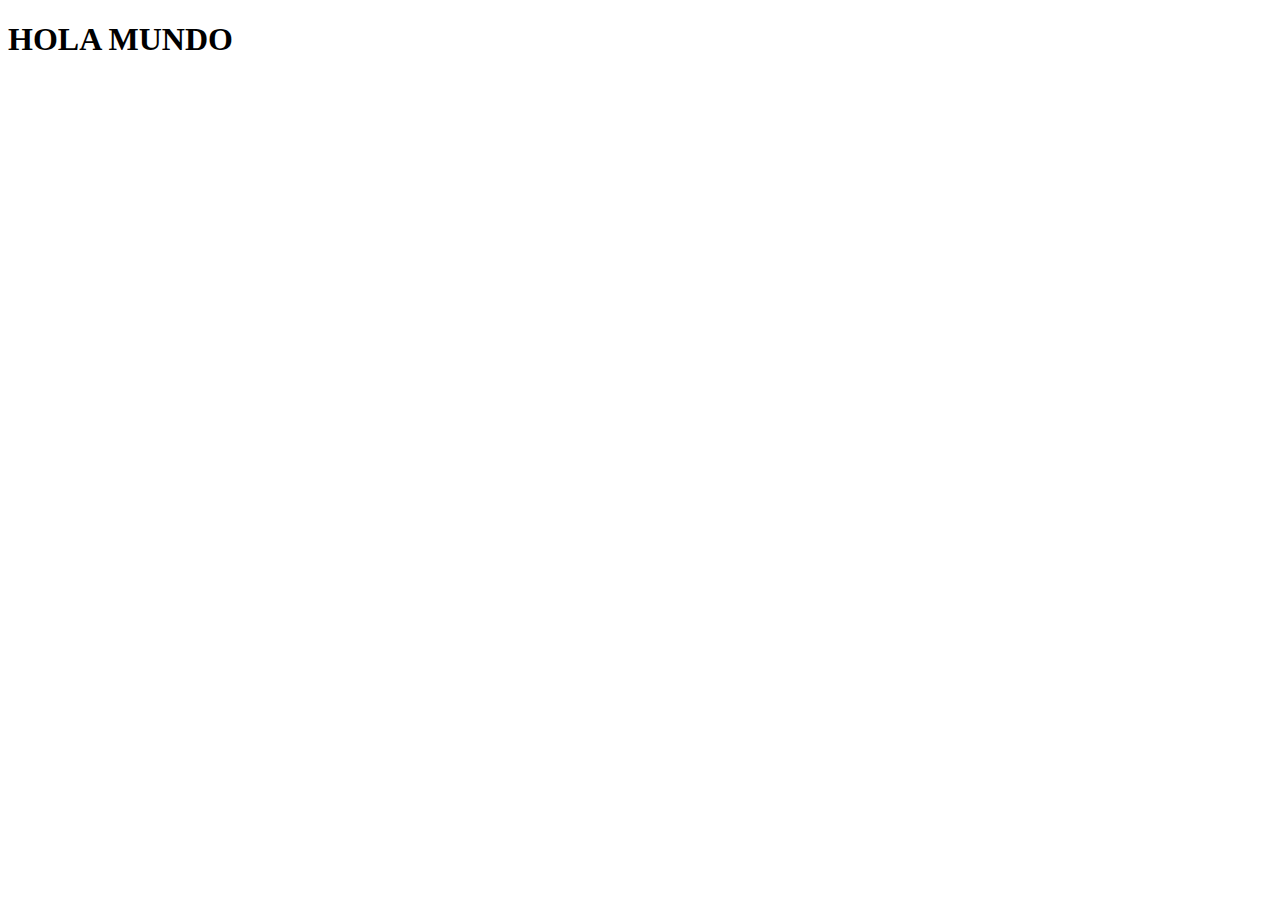
==== index.html @ 3950a4c4 "nuevo proyecto con bootstrap en el index" ====
<!DOCTYPE html>
<html lang="es">
<head>
    <meta charset="UTF-8">
    <meta http-equiv="X-UA-Compatible" content="IE=edge">
    <meta name="viewport" content="width=device-width, initial-scale=1.0">
    <!-- LINK CSS BOOTSTRAP -->
    <link href="https://cdn.jsdelivr.net/npm/bootstrap@5.1.3/dist/css/bootstrap.min.css" rel="stylesheet" integrity="sha384-1BmE4kWBq78iYhFldvKuhfTAU6auU8tT94WrHftjDbrCEXSU1oBoqyl2QvZ6jIW3" crossorigin="anonymous">
    <!-- LINK CSS -->
    <link rel="stylesheet" href="css/estilo.css">
    <title>Bootstrap</title>
</head>
<body>
    <h1>HOLA MUNDO</h1>
    <!-- SCRIPT BOOTSTRAP -->
    <script src="https://cdn.jsdelivr.net/npm/bootstrap@5.1.3/dist/js/bootstrap.bundle.min.js" integrity="sha384-ka7Sk0Gln4gmtz2MlQnikT1wXgYsOg+OMhuP+IlRH9sENBO0LRn5q+8nbTov4+1p" crossorigin="anonymous"></script>
</body>
</html>
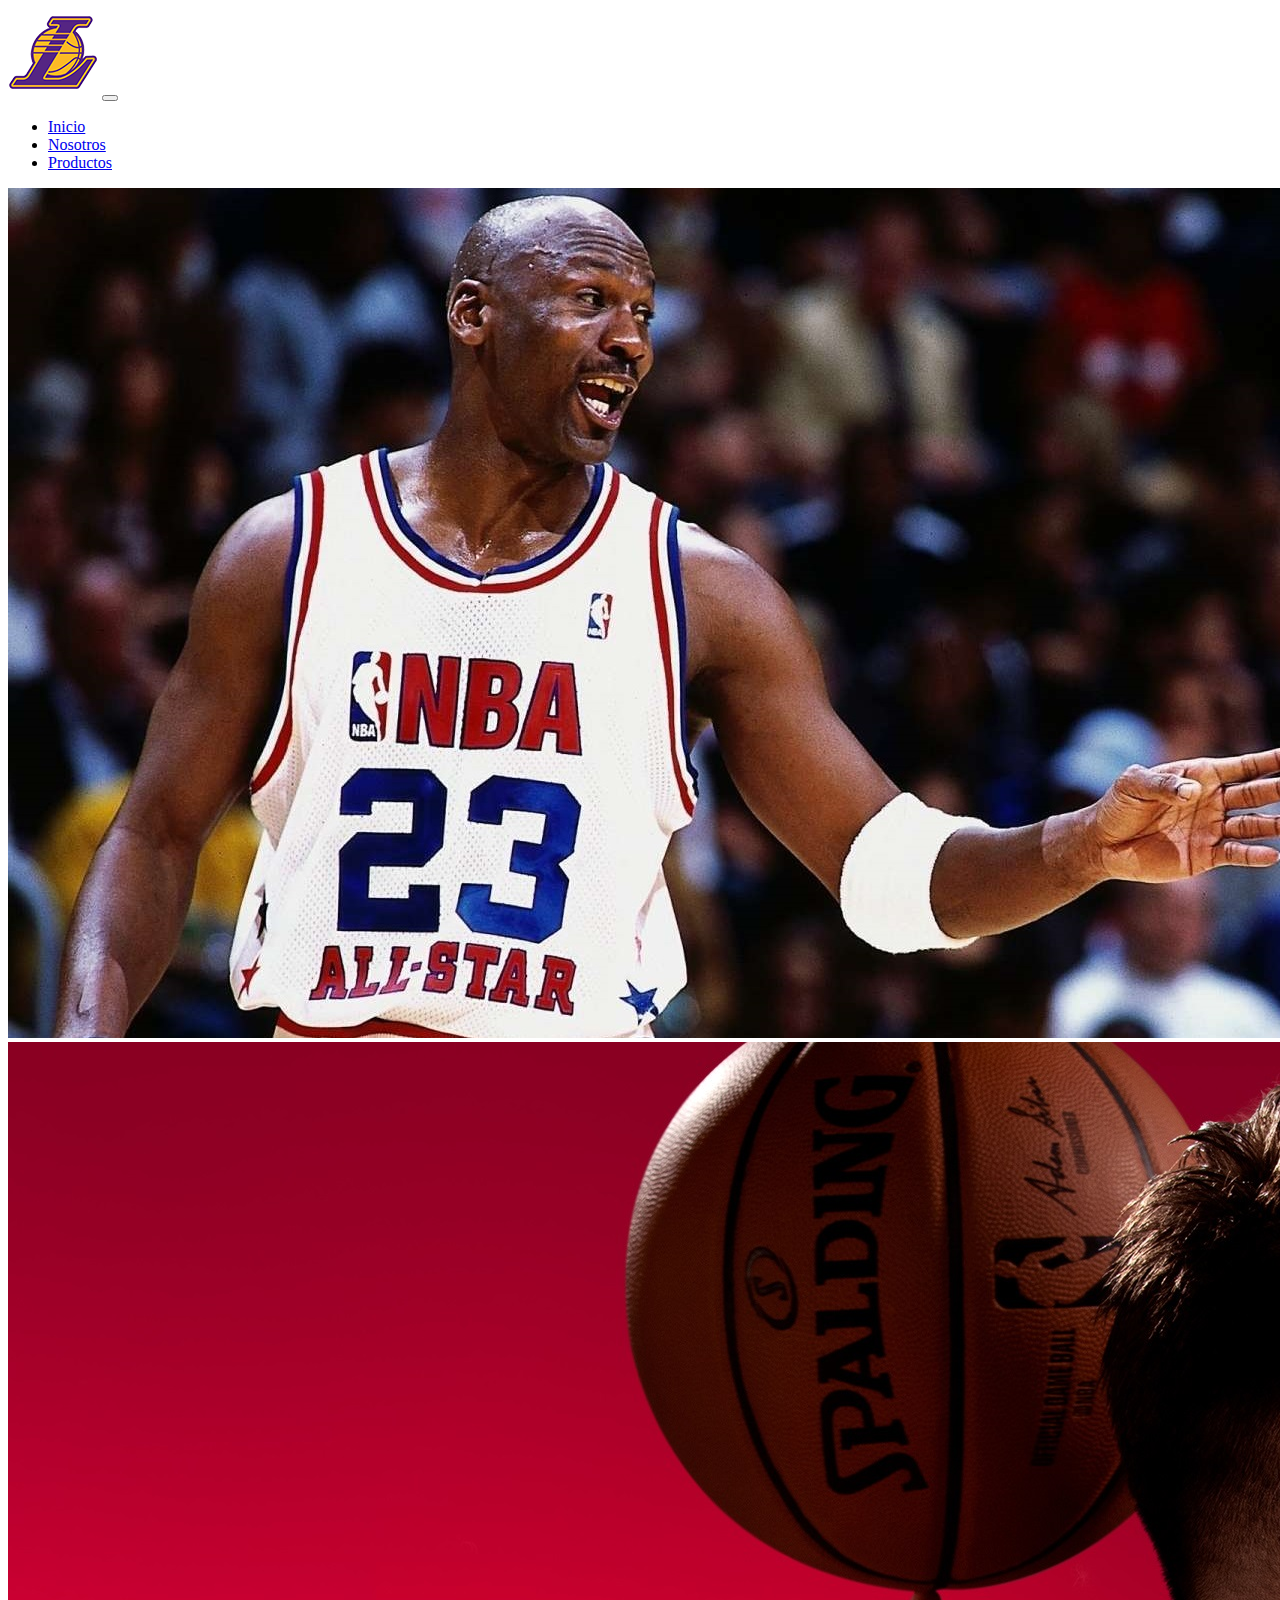
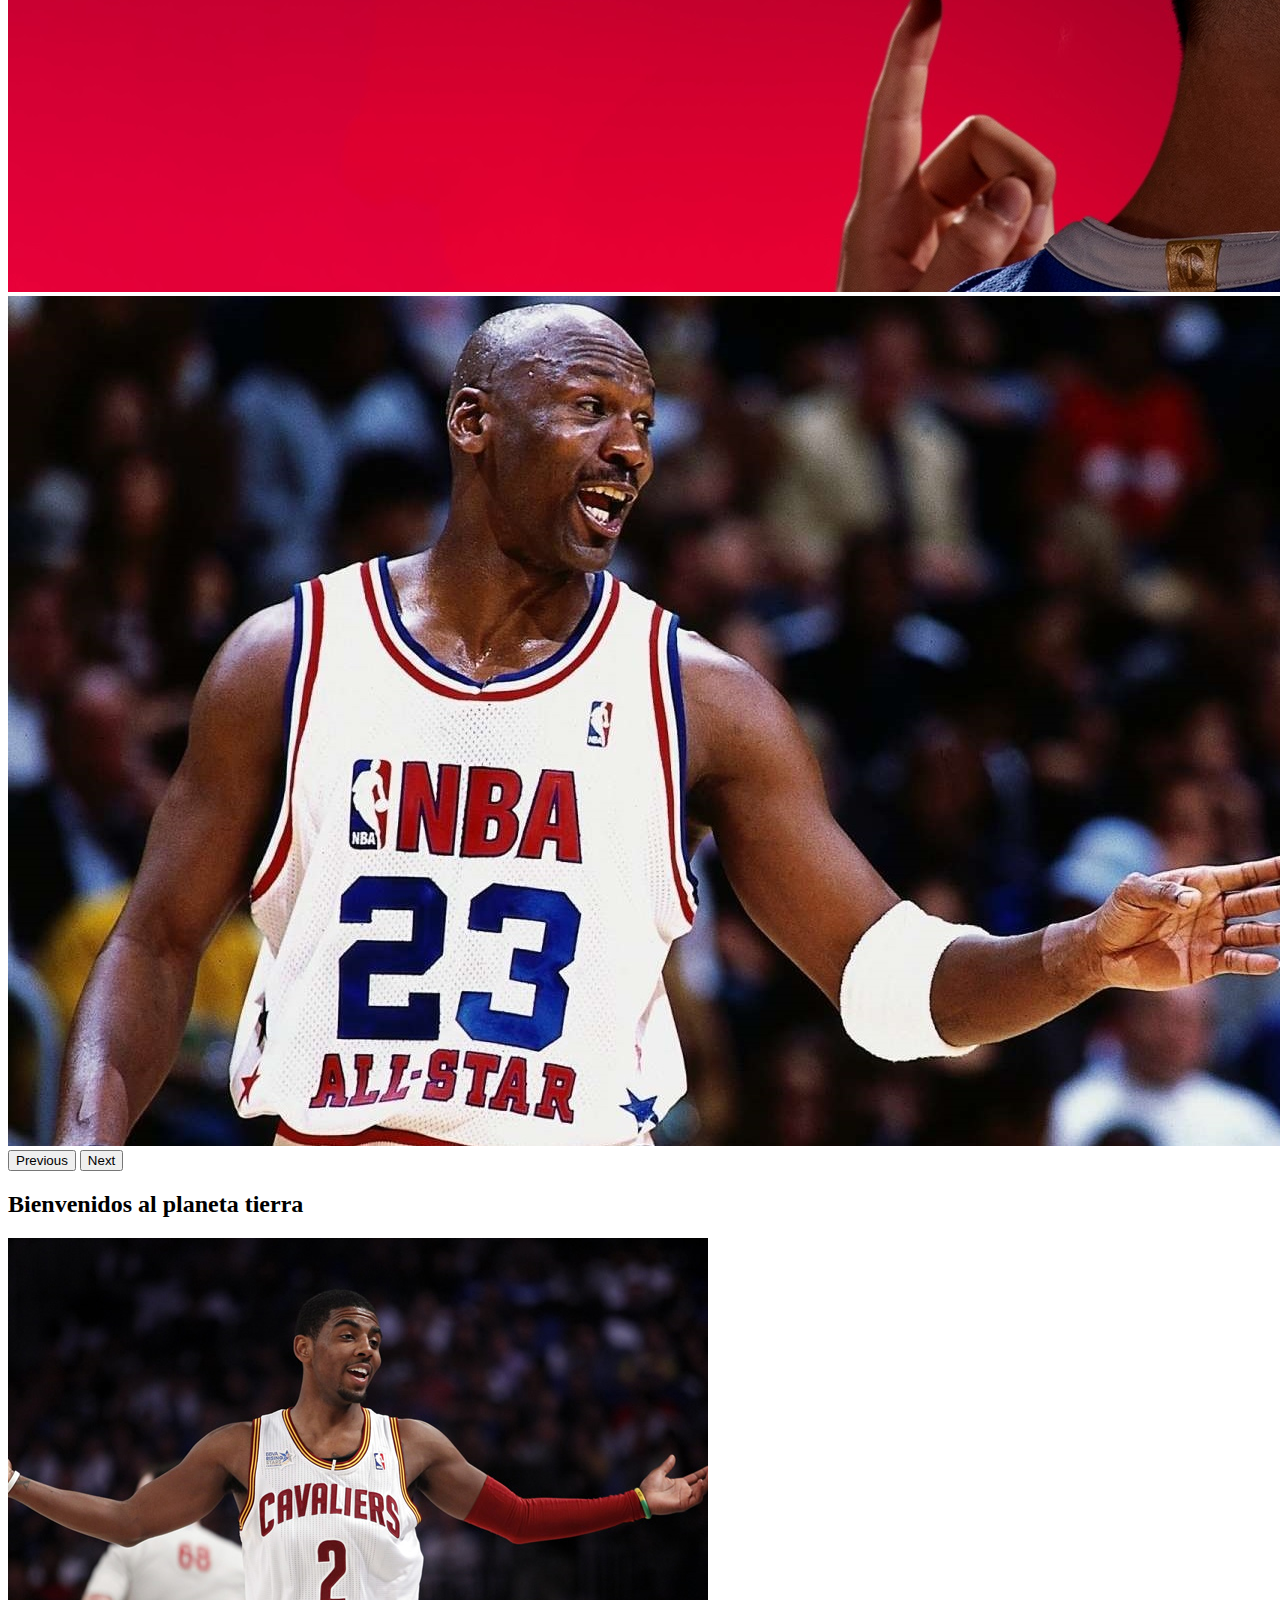
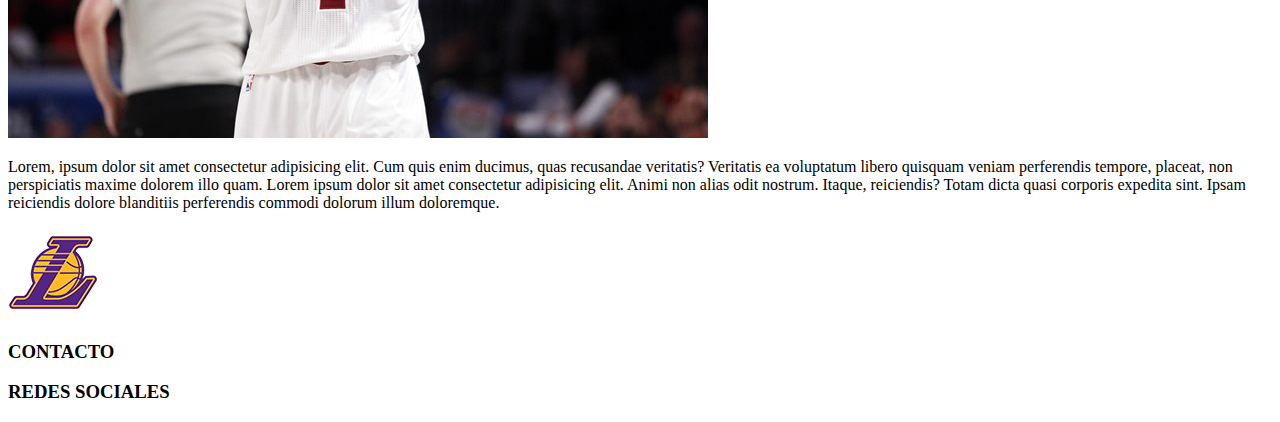
==== commit 26753848: "agregamos img + maquetar index" ====
--- a/index.html
+++ b/index.html
@@ -11,7 +11,92 @@
     <title>Bootstrap</title>
 </head>
 <body>
-    <h1>HOLA MUNDO</h1>
+    <!-- USAR EL SISTEMA DE GRILLAS DE BOOTSTRAP -->
+    <div class="container-fluid">
+        <div class="row">
+            <!-- LOGO + NAV -->
+            <div class="col-12 col-lg-12">
+                <nav class="navbar navbar-expand-lg navbar-light bg-light">
+                    <div class="container-fluid">
+                      <a class="navbar-brand" href="#"><img src="img/logoLakers.png" class="img-fluid" alt=""></a>
+                      <button class="navbar-toggler" type="button" data-bs-toggle="collapse" data-bs-target="#navbarNav" aria-controls="navbarNav" aria-expanded="false" aria-label="Toggle navigation">
+                        <span class="navbar-toggler-icon"></span>
+                      </button>
+                      <div class="collapse navbar-collapse justify-content-end" id="navbarNav">
+                        <ul class="navbar-nav">
+                          <li class="nav-item">
+                            <a class="nav-link active" aria-current="page" href="#">Inicio</a>
+                          </li>
+                          <li class="nav-item">
+                            <a class="nav-link" href="#">Nosotros</a>
+                          </li>
+                          <li class="nav-item">
+                            <a class="nav-link" href="#">Productos</a>
+                          </li>
+                        </ul>
+                      </div>
+                    </div>
+                  </nav>
+            </div>
+        </div>
+        <div class="row">
+            <!-- CARRUSEL -->
+            <div class="col-12 col-lg-12">
+                <div id="carouselExampleControls" class="carousel slide" data-bs-ride="carousel">
+                    <div class="carousel-inner">
+                      <div class="carousel-item active">
+                        <img src="img/slider1_mjkb.jpg" class="d-block w-100" alt="...">
+                      </div>
+                      <div class="carousel-item">
+                        <img src="img/slider2_luk.jpg" class="d-block w-100" alt="...">
+                      </div>
+                      <div class="carousel-item">
+                        <img src="img/slider1_mjkb.jpg" class="d-block w-100" alt="...">
+                      </div>
+                    </div>
+                    <button class="carousel-control-prev" type="button" data-bs-target="#carouselExampleControls" data-bs-slide="prev">
+                      <span class="carousel-control-prev-icon" aria-hidden="true"></span>
+                      <span class="visually-hidden">Previous</span>
+                    </button>
+                    <button class="carousel-control-next" type="button" data-bs-target="#carouselExampleControls" data-bs-slide="next">
+                      <span class="carousel-control-next-icon" aria-hidden="true"></span>
+                      <span class="visually-hidden">Next</span>
+                    </button>
+                  </div>
+            </div>
+        </div>
+        <div class="row">
+            <!-- ENCABEZADO -->
+            <div class="col-12 col-lg-12">
+                <h2>Bienvenidos al planeta tierra</h2>
+            </div>
+        </div>
+        <div class="row">
+            <!-- img -->
+            <div class="col-12 col-lg-6">
+                <img src="img/img_kyrie.jpg" class="img-fluid" alt="irving nba">
+            </div>
+            <!-- texto para la img -->
+            <div class="col-12 col-lg-6">
+                <p>Lorem, ipsum dolor sit amet consectetur adipisicing elit. Cum quis enim ducimus, quas recusandae veritatis? Veritatis ea voluptatum libero quisquam veniam perferendis tempore, placeat, non perspiciatis maxime dolorem illo quam. Lorem ipsum dolor sit amet consectetur adipisicing elit. Animi non alias odit nostrum. Itaque, reiciendis? Totam dicta quasi corporis expedita sint. Ipsam reiciendis dolore blanditiis perferendis commodi dolorum illum doloremque.</p>
+            </div>
+        </div>
+        <footer class="row">
+            <!-- logo -->
+            <div class="col-12 col-lg-4">
+                <img src="img/logoLakers.png" class="img-fluid" alt="logo lakers">
+            </div>
+            <!-- contacto -->
+            <div class="col-12 col-lg-4">
+                <h3>CONTACTO</h3>
+            </div>
+            <!-- redes sociales -->
+            <div class="col-12 col-lg-4">
+                <h3>REDES SOCIALES</h3>
+            </div>
+        </footer>
+    </div>
+    
     <!-- SCRIPT BOOTSTRAP -->
     <script src="https://cdn.jsdelivr.net/npm/bootstrap@5.1.3/dist/js/bootstrap.bundle.min.js" integrity="sha384-ka7Sk0Gln4gmtz2MlQnikT1wXgYsOg+OMhuP+IlRH9sENBO0LRn5q+8nbTov4+1p" crossorigin="anonymous"></script>
 </body>
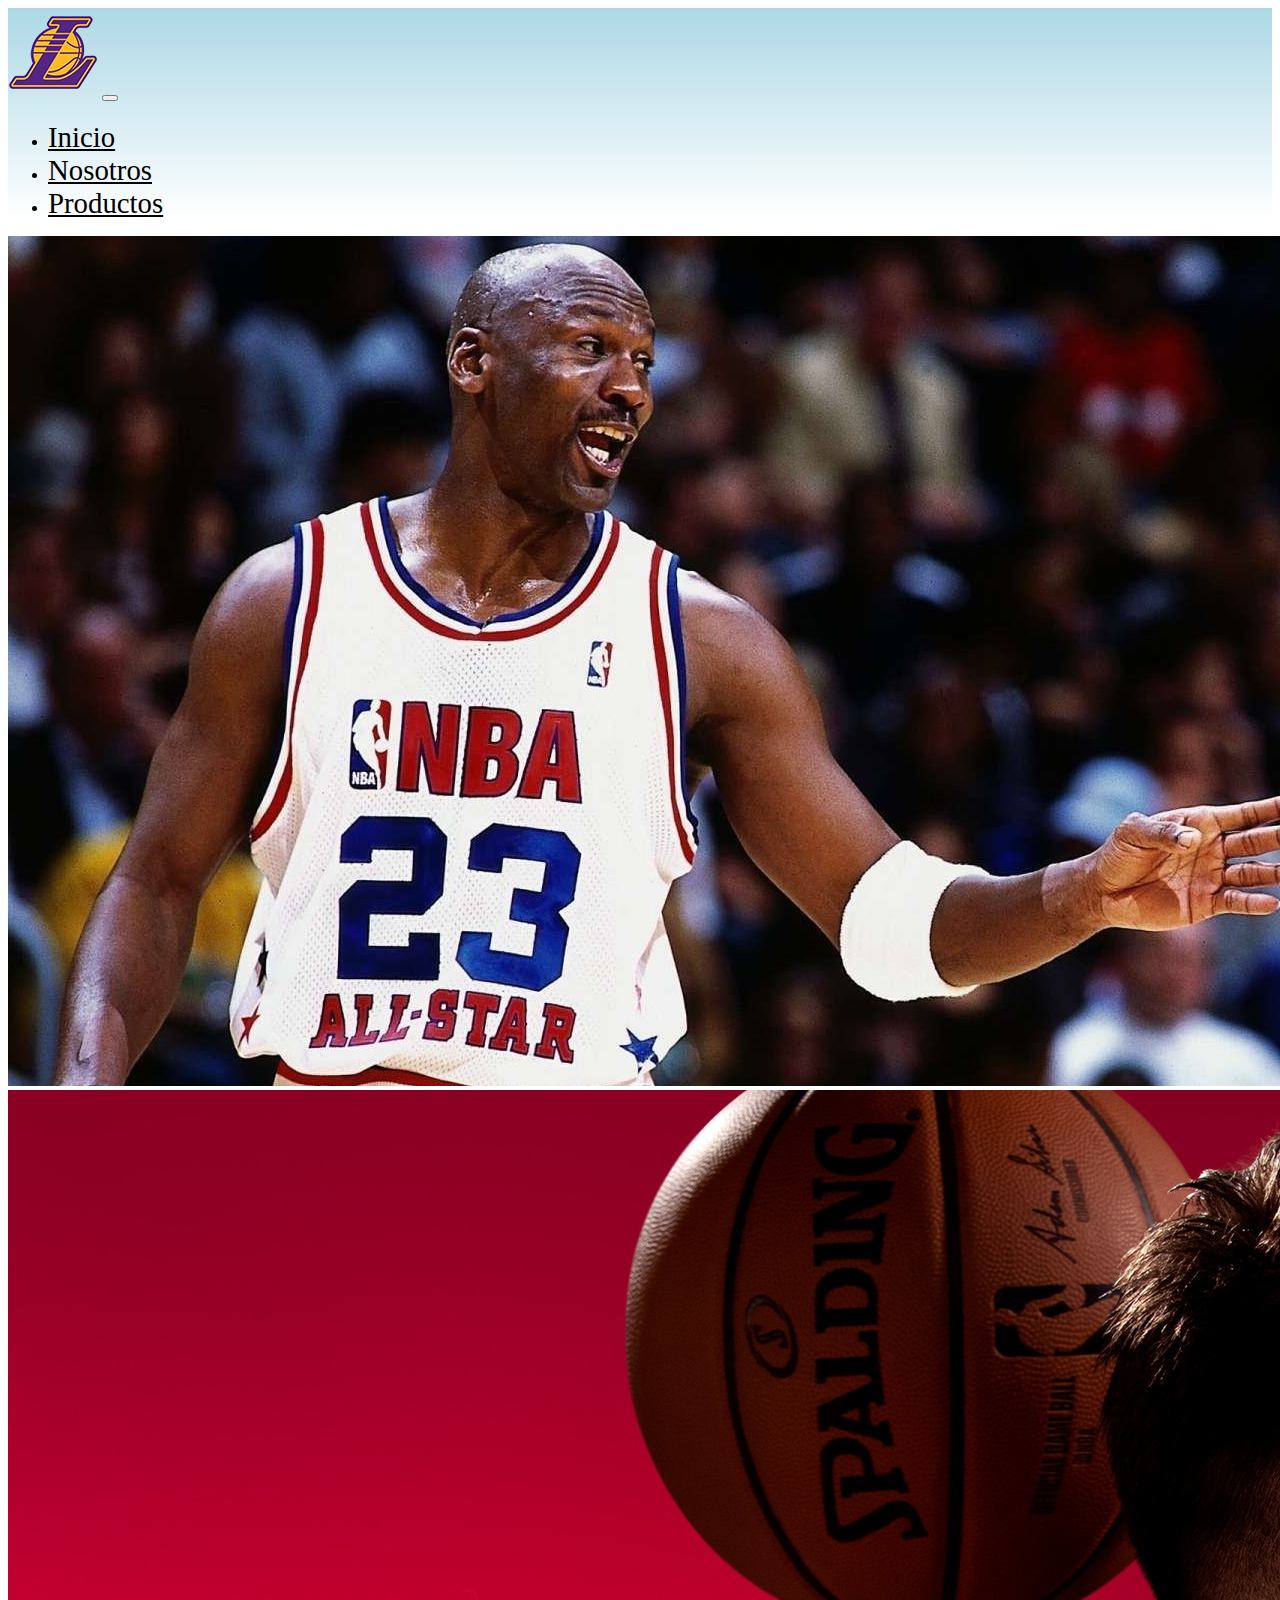
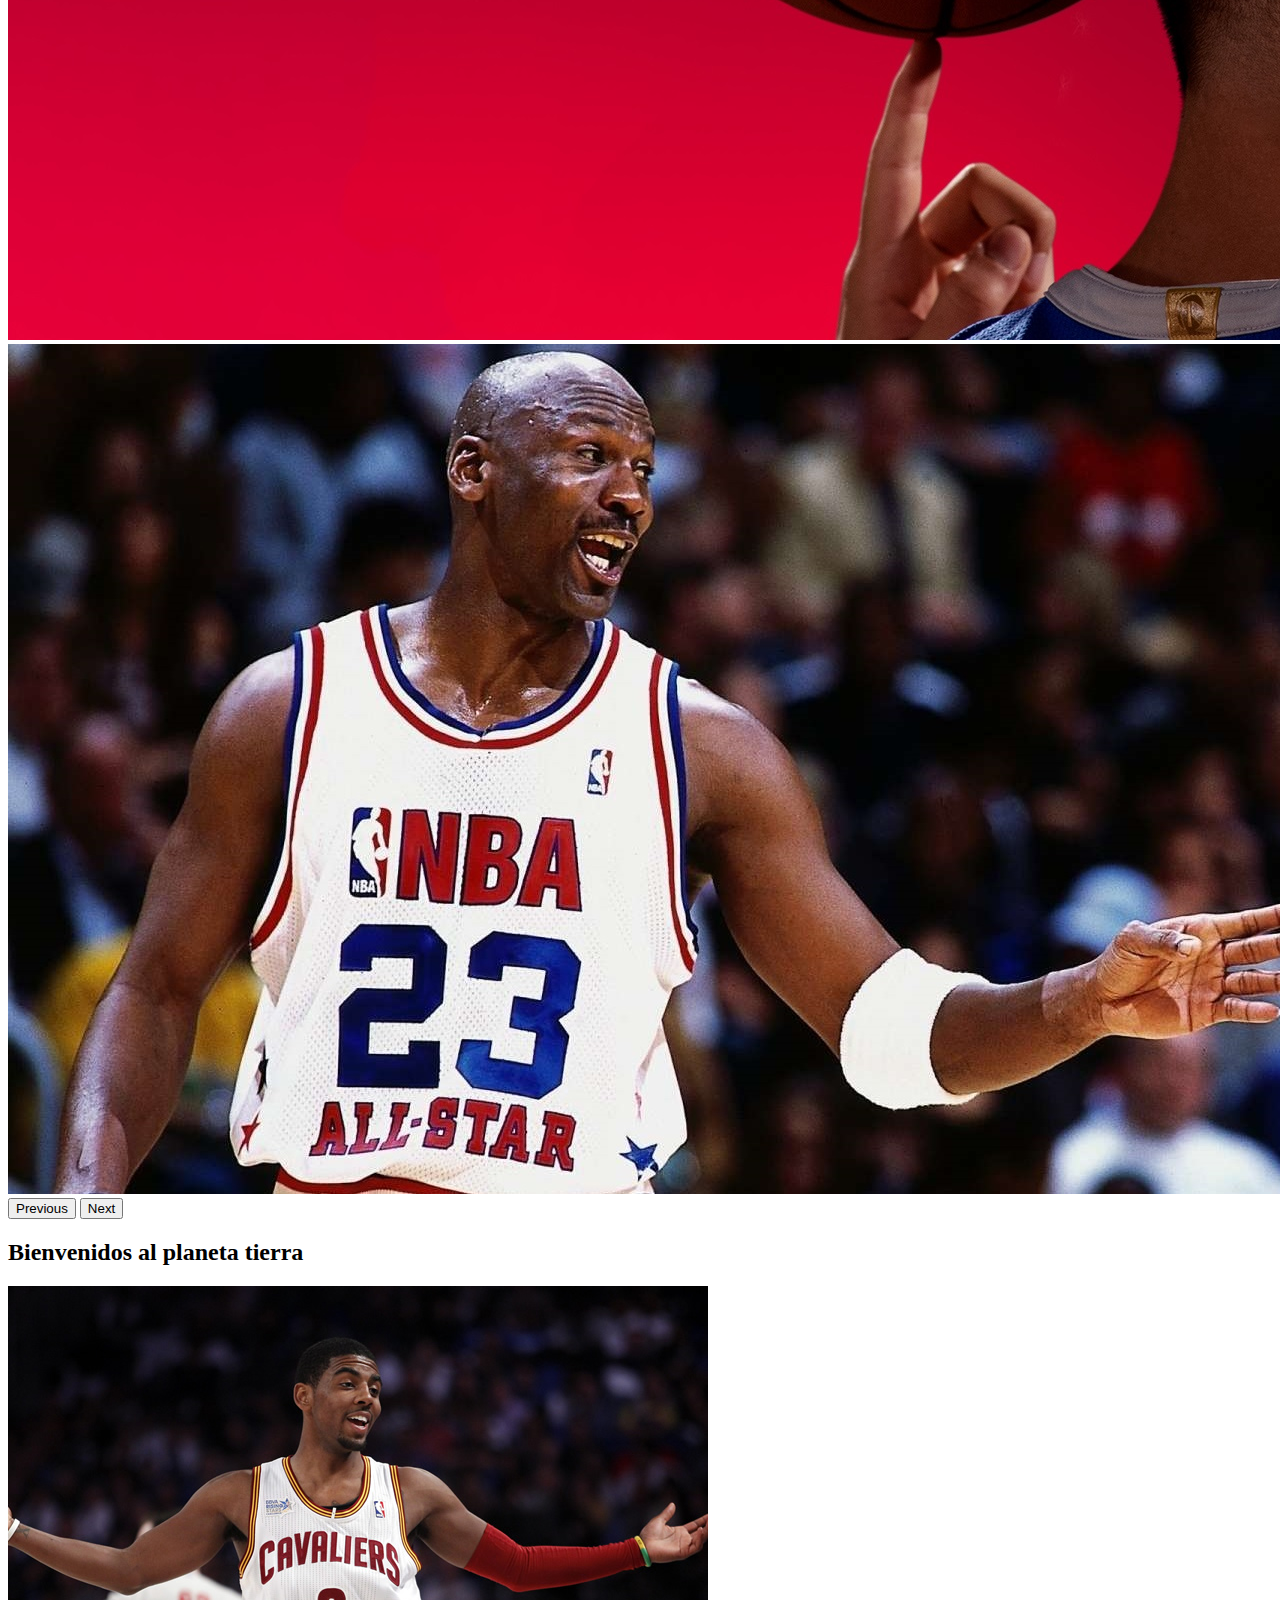
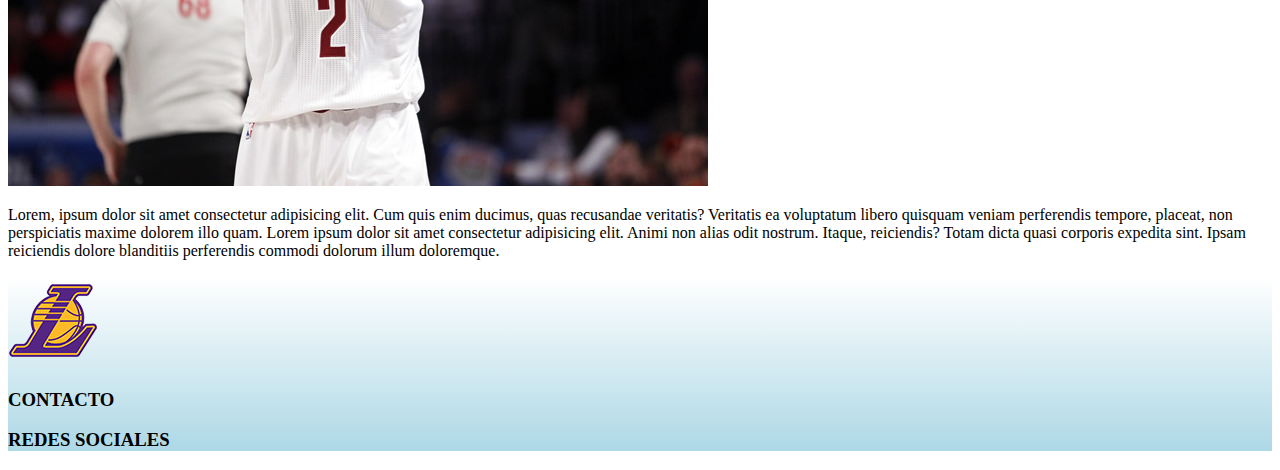
==== commit b8ce9c33: "modificaciones de estilo color / tamaño de fuentes y bgcolor index" ====
--- a/index.html
+++ b/index.html
@@ -15,8 +15,8 @@
     <div class="container-fluid">
         <div class="row">
             <!-- LOGO + NAV -->
-            <div class="col-12 col-lg-12">
-                <nav class="navbar navbar-expand-lg navbar-light bg-light">
+            <div class="col-12 col-lg-12 pb-5">
+                <nav class="navbar navbar-expand-lg navbar-light bg-azul">
                     <div class="container-fluid">
                       <a class="navbar-brand" href="#"><img src="img/logoLakers.png" class="img-fluid" alt=""></a>
                       <button class="navbar-toggler" type="button" data-bs-toggle="collapse" data-bs-target="#navbarNav" aria-controls="navbarNav" aria-expanded="false" aria-label="Toggle navigation">
@@ -28,7 +28,7 @@
                             <a class="nav-link active" aria-current="page" href="#">Inicio</a>
                           </li>
                           <li class="nav-item">
-                            <a class="nav-link" href="#">Nosotros</a>
+                            <a class="nav-link" href="pages/nosotros.html">Nosotros</a>
                           </li>
                           <li class="nav-item">
                             <a class="nav-link" href="#">Productos</a>
@@ -68,31 +68,31 @@
         <div class="row">
             <!-- ENCABEZADO -->
             <div class="col-12 col-lg-12">
-                <h2>Bienvenidos al planeta tierra</h2>
+                <h2 class="text-center pt-5 fs-1">Bienvenidos al planeta tierra</h2>
             </div>
         </div>
         <div class="row">
             <!-- img -->
-            <div class="col-12 col-lg-6">
+            <div class="col-12 col-lg-6 p-5">
                 <img src="img/img_kyrie.jpg" class="img-fluid" alt="irving nba">
             </div>
             <!-- texto para la img -->
-            <div class="col-12 col-lg-6">
+            <div class="col-12 col-lg-6 p-5">
                 <p>Lorem, ipsum dolor sit amet consectetur adipisicing elit. Cum quis enim ducimus, quas recusandae veritatis? Veritatis ea voluptatum libero quisquam veniam perferendis tempore, placeat, non perspiciatis maxime dolorem illo quam. Lorem ipsum dolor sit amet consectetur adipisicing elit. Animi non alias odit nostrum. Itaque, reiciendis? Totam dicta quasi corporis expedita sint. Ipsam reiciendis dolore blanditiis perferendis commodi dolorum illum doloremque.</p>
             </div>
         </div>
-        <footer class="row">
+        <footer class="row bg-azulInvertido pt-5">
             <!-- logo -->
-            <div class="col-12 col-lg-4">
+            <div class="col-12 col-lg-4 p-5">
                 <img src="img/logoLakers.png" class="img-fluid" alt="logo lakers">
             </div>
             <!-- contacto -->
-            <div class="col-12 col-lg-4">
-                <h3>CONTACTO</h3>
+            <div class="col-12 col-lg-4 p-5">
+                <h3 class="text-center fs-3">CONTACTO</h3>
             </div>
             <!-- redes sociales -->
-            <div class="col-12 col-lg-4">
-                <h3>REDES SOCIALES</h3>
+            <div class="col-12 col-lg-4 p-5">
+                <h3 class="text-center fs-3">REDES SOCIALES</h3>
             </div>
         </footer>
     </div>
--- a/css/estilo.css
+++ b/css/estilo.css
@@ -0,0 +1,13 @@
+/* CSS GENERAL */
+.bg-azul{background:linear-gradient(to bottom, lightblue, transparent);}
+.bg-azulInvertido{background: linear-gradient(to top, lightblue, transparent);}
+.col-12, .col-lg-12 {padding:0;}
+/* VISTA MOBILE */
+@media only screen and (max-width:768px){
+    a{font-size:1.5rem!important;}
+}
+/* VISTA DESKTOP */
+@media only screen and (min-width:1024px){
+    a{font-size:1.8rem; color:black; border-radius:20px; transition:all 2s;}
+    a:hover{background-color:blueviolet;border-radius: 20px;}
+}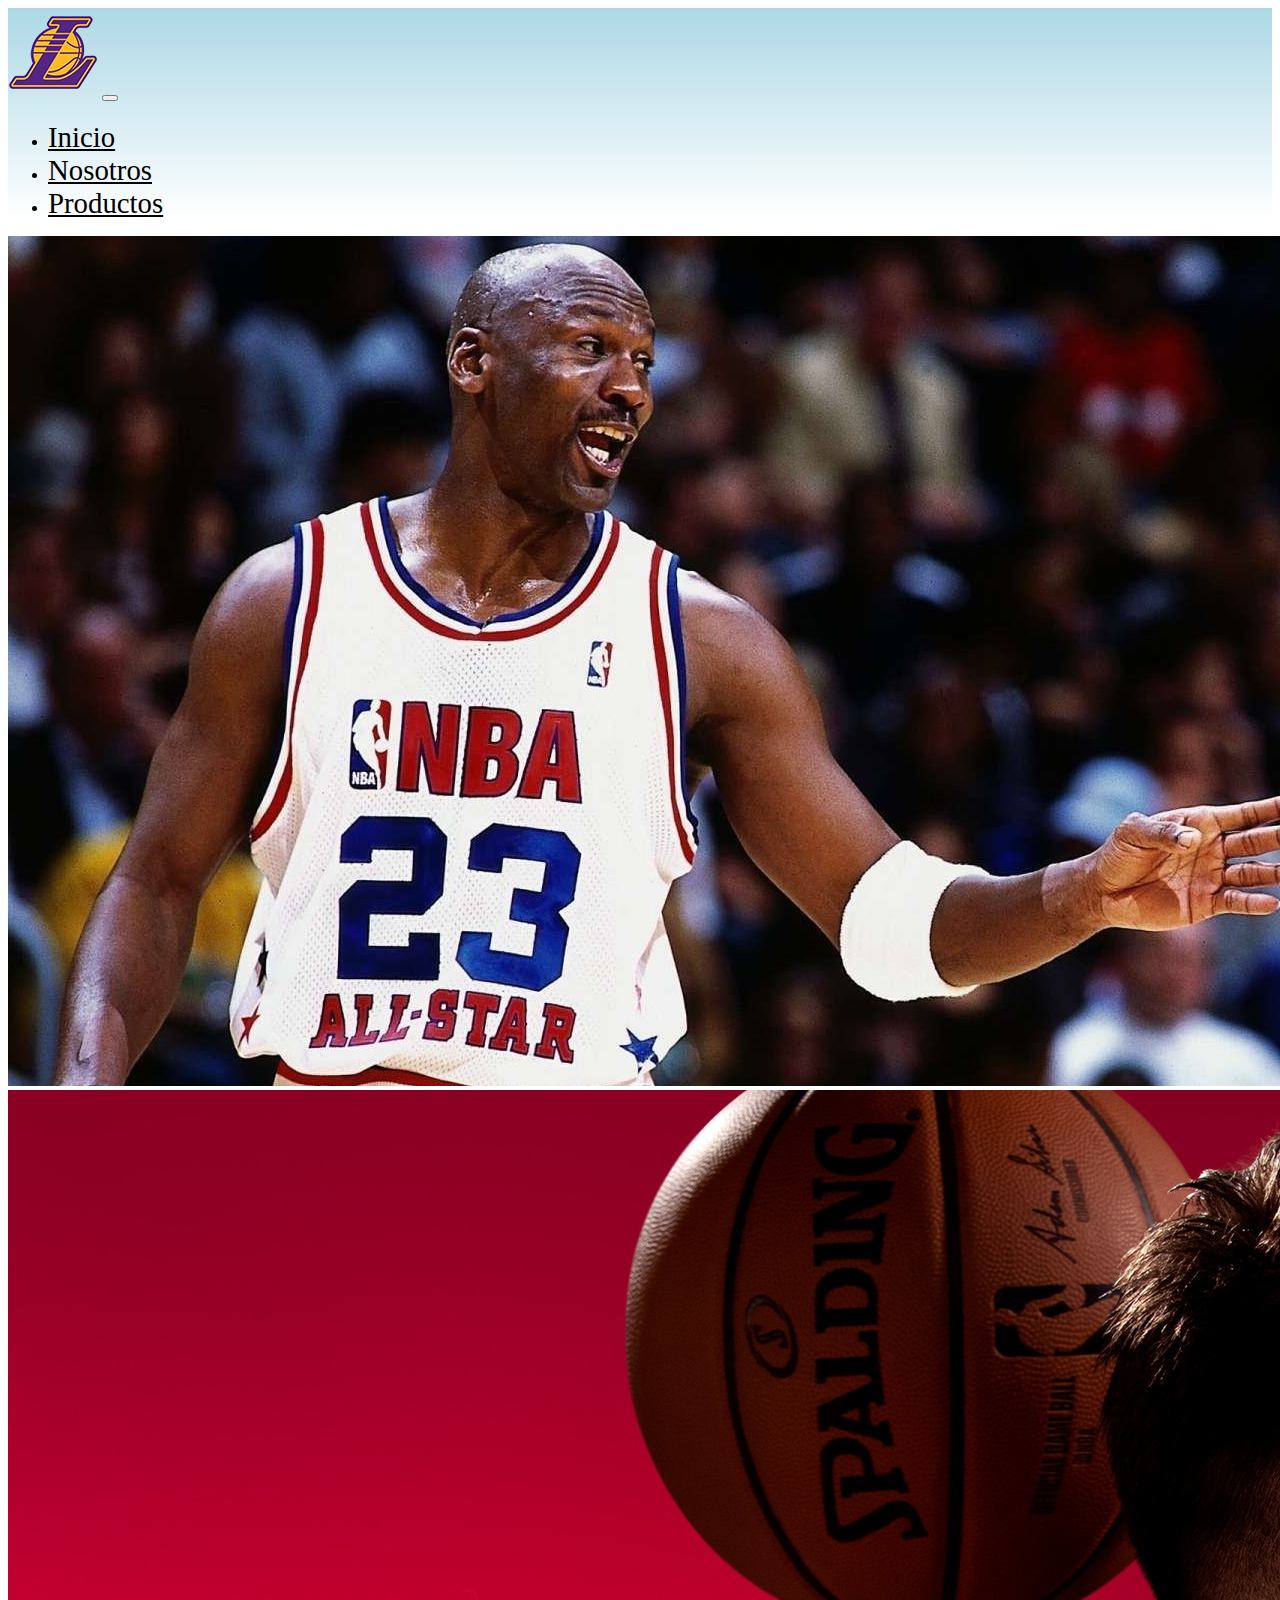
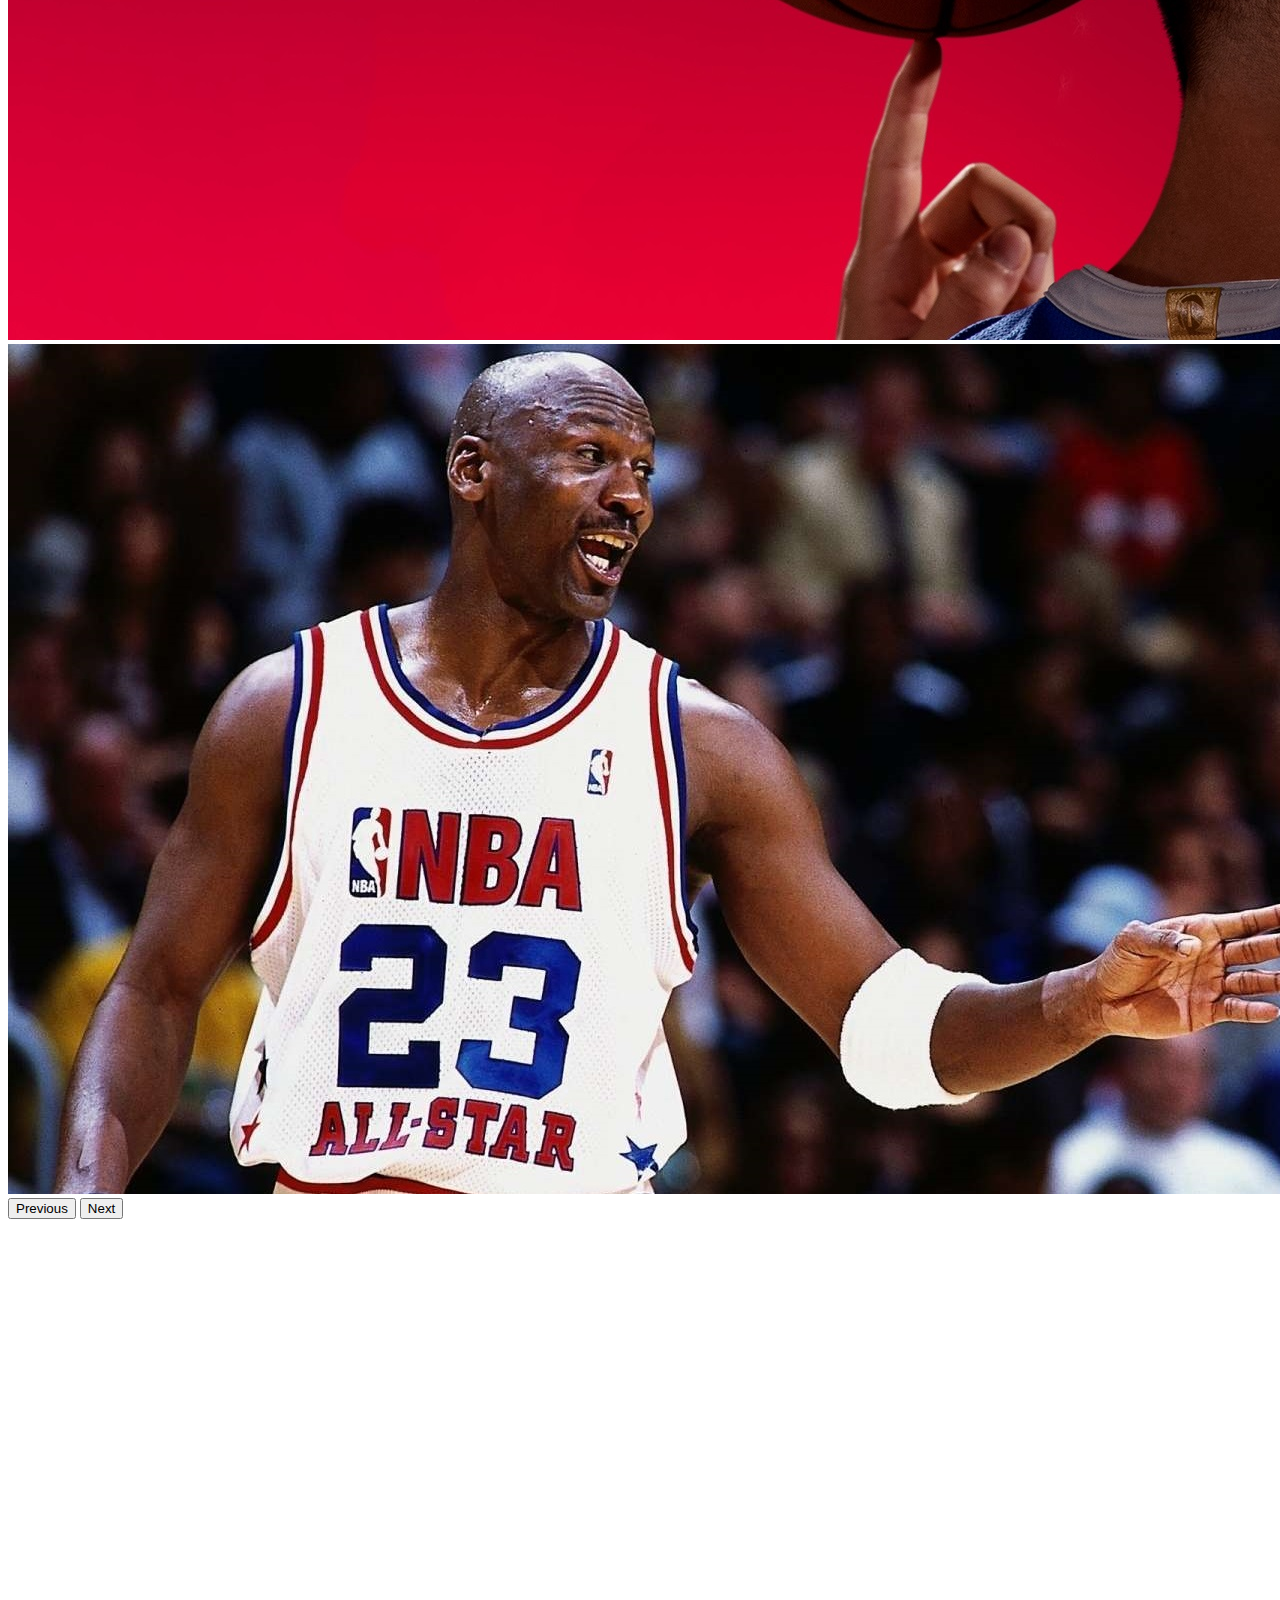
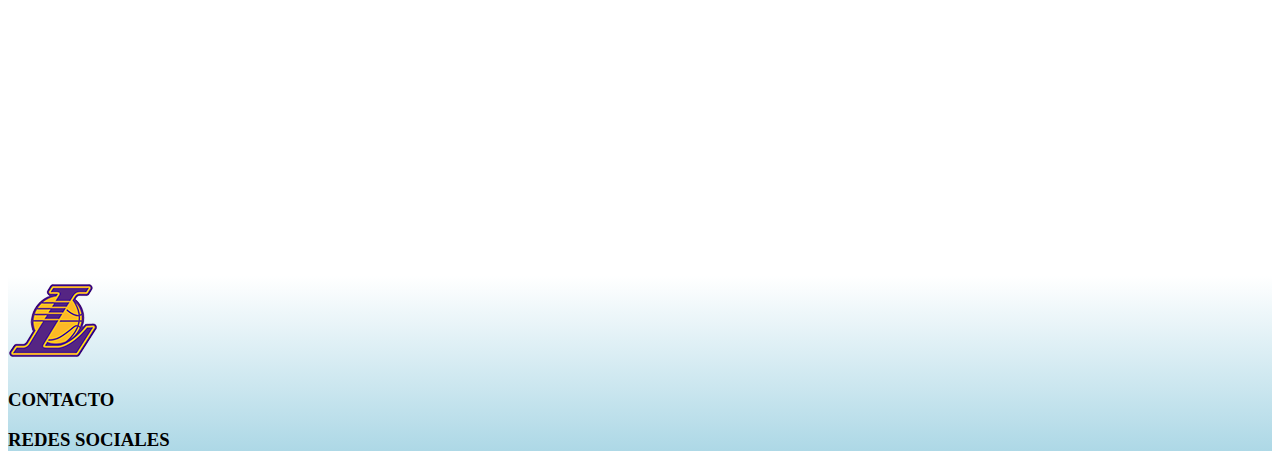
==== commit 014d531c: "agregamos animaciones al index" ====
--- a/index.html
+++ b/index.html
@@ -4,6 +4,8 @@
     <meta charset="UTF-8">
     <meta http-equiv="X-UA-Compatible" content="IE=edge">
     <meta name="viewport" content="width=device-width, initial-scale=1.0">
+    <!-- LINK CSS AOS -->
+    <link href="https://unpkg.com/aos@2.3.1/dist/aos.css" rel="stylesheet">
     <!-- LINK CSS BOOTSTRAP -->
     <link href="https://cdn.jsdelivr.net/npm/bootstrap@5.1.3/dist/css/bootstrap.min.css" rel="stylesheet" integrity="sha384-1BmE4kWBq78iYhFldvKuhfTAU6auU8tT94WrHftjDbrCEXSU1oBoqyl2QvZ6jIW3" crossorigin="anonymous">
     <!-- LINK CSS -->
@@ -68,22 +70,22 @@
         <div class="row">
             <!-- ENCABEZADO -->
             <div class="col-12 col-lg-12">
-                <h2 class="text-center pt-5 fs-1">Bienvenidos al planeta tierra</h2>
+                <h2 data-aos="fade-up" class="text-center pt-5 fs-1">Bienvenidos al planeta tierra</h2>
             </div>
         </div>
         <div class="row">
             <!-- img -->
-            <div class="col-12 col-lg-6 p-5">
+            <div class="col-12 col-lg-6 p-5" data-aos="fade-up">
                 <img src="img/img_kyrie.jpg" class="img-fluid" alt="irving nba">
             </div>
             <!-- texto para la img -->
-            <div class="col-12 col-lg-6 p-5">
+            <div class="col-12 col-lg-6 p-5" data-aos="fade-up">
                 <p>Lorem, ipsum dolor sit amet consectetur adipisicing elit. Cum quis enim ducimus, quas recusandae veritatis? Veritatis ea voluptatum libero quisquam veniam perferendis tempore, placeat, non perspiciatis maxime dolorem illo quam. Lorem ipsum dolor sit amet consectetur adipisicing elit. Animi non alias odit nostrum. Itaque, reiciendis? Totam dicta quasi corporis expedita sint. Ipsam reiciendis dolore blanditiis perferendis commodi dolorum illum doloremque.</p>
             </div>
         </div>
         <footer class="row bg-azulInvertido pt-5">
             <!-- logo -->
-            <div class="col-12 col-lg-4 p-5">
+            <div class="col-12 col-lg-4 p-5 text-center">
                 <img src="img/logoLakers.png" class="img-fluid" alt="logo lakers">
             </div>
             <!-- contacto -->
@@ -96,7 +98,11 @@
             </div>
         </footer>
     </div>
-    
+    <!-- SCRIPT AOS -->
+    <script src="https://unpkg.com/aos@2.3.1/dist/aos.js"></script>
+    <script>
+      AOS.init();
+    </script>
     <!-- SCRIPT BOOTSTRAP -->
     <script src="https://cdn.jsdelivr.net/npm/bootstrap@5.1.3/dist/js/bootstrap.bundle.min.js" integrity="sha384-ka7Sk0Gln4gmtz2MlQnikT1wXgYsOg+OMhuP+IlRH9sENBO0LRn5q+8nbTov4+1p" crossorigin="anonymous"></script>
 </body>
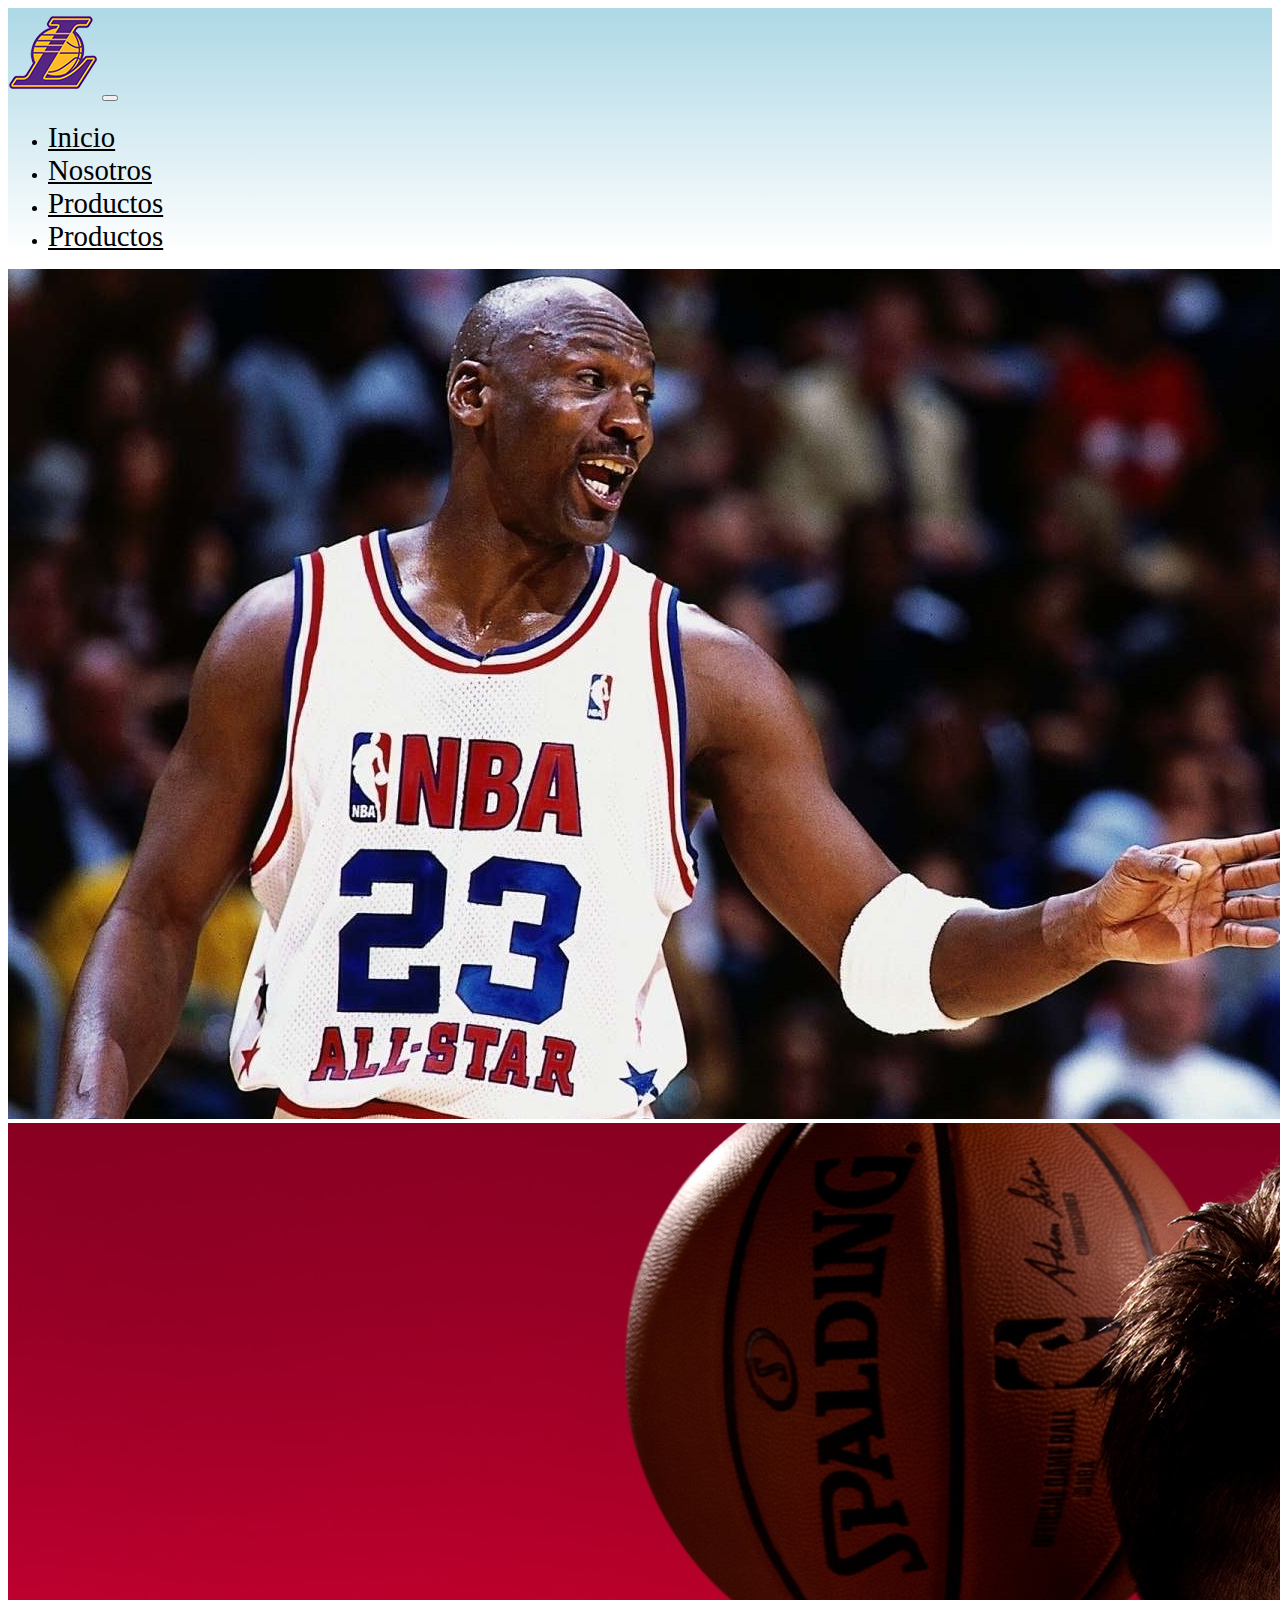
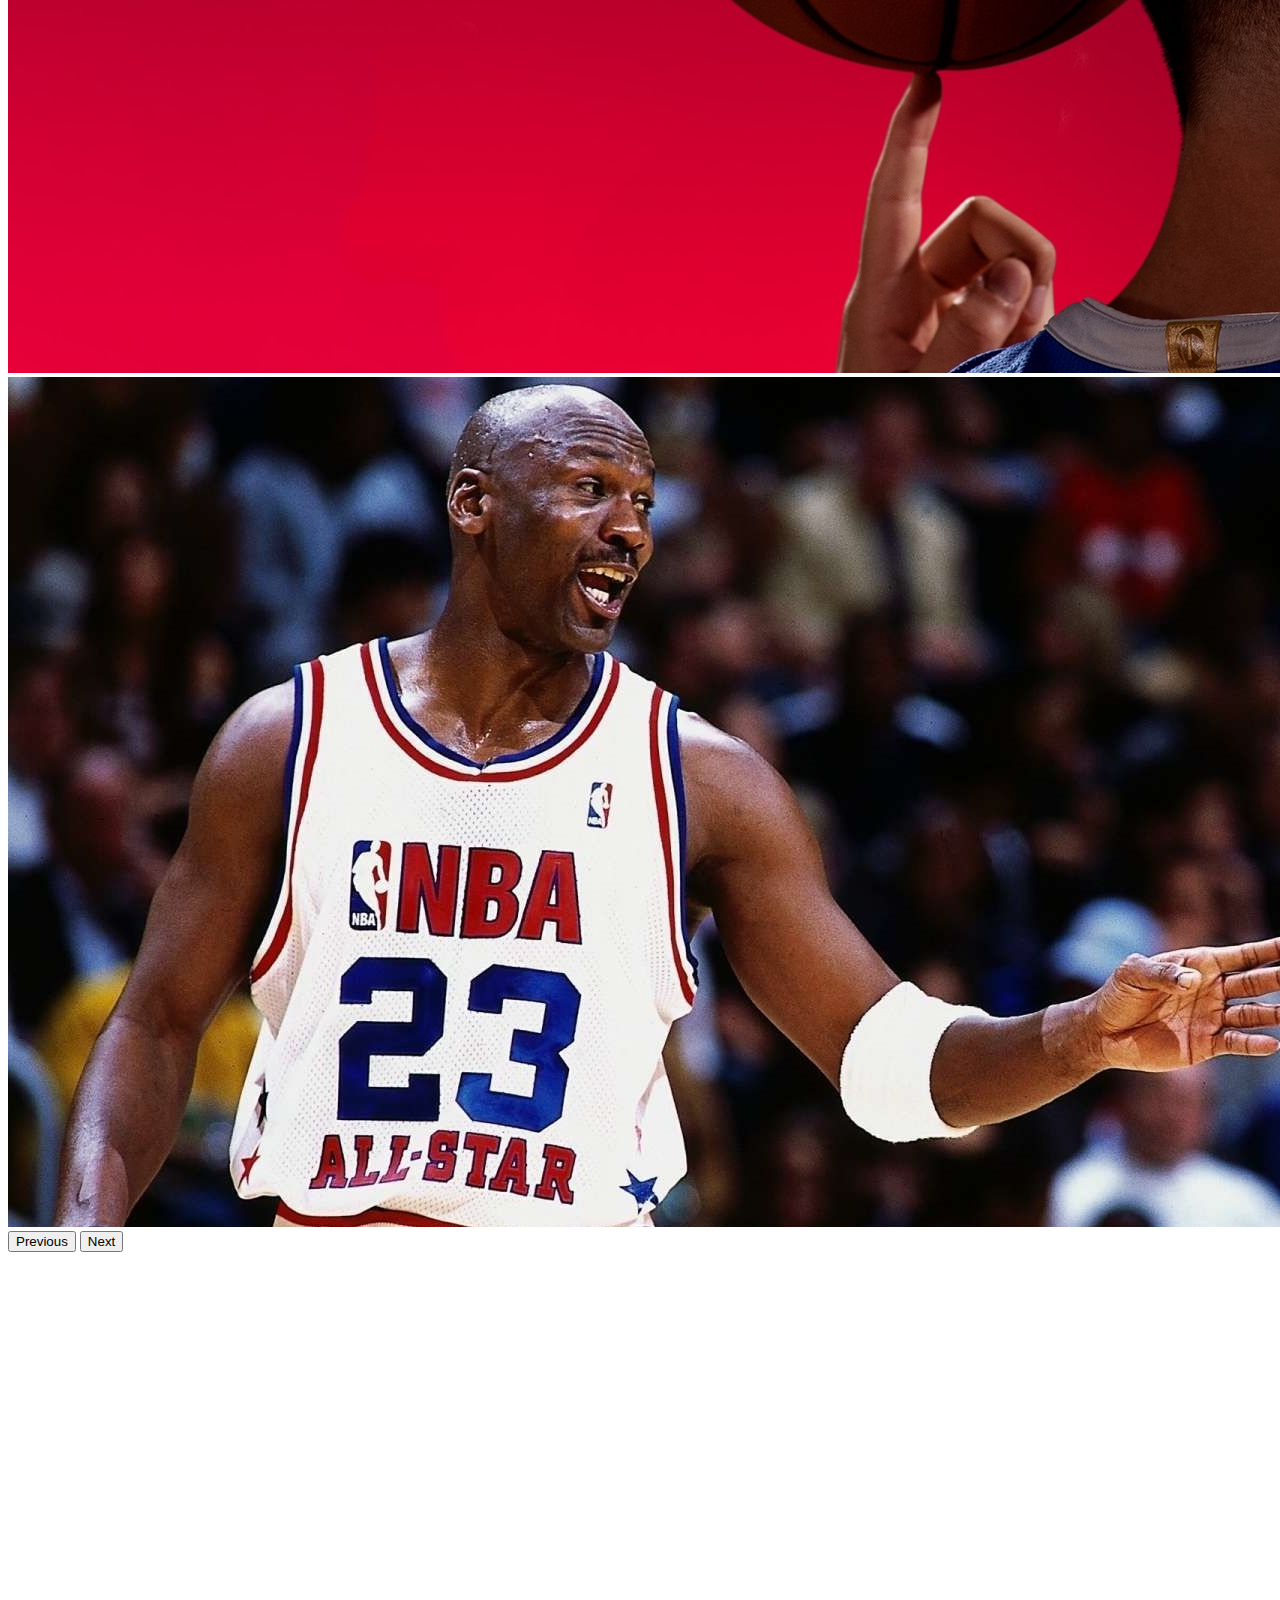
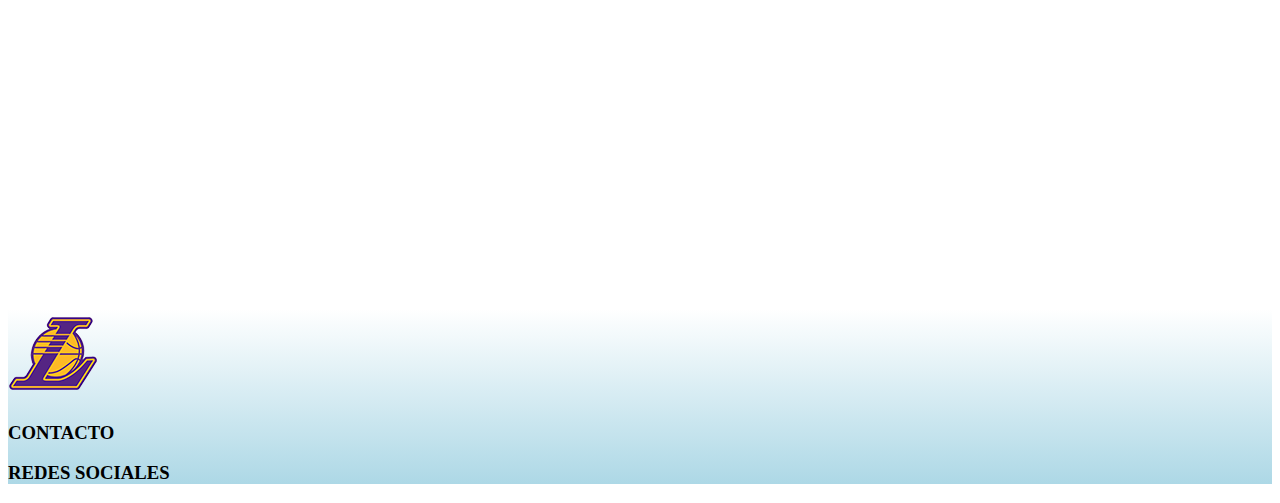
==== commit 042c1b64: "agregamos html productos y sus linkeos" ====
--- a/index.html
+++ b/index.html
@@ -33,7 +33,10 @@
                             <a class="nav-link" href="pages/nosotros.html">Nosotros</a>
                           </li>
                           <li class="nav-item">
-                            <a class="nav-link" href="#">Productos</a>
+                            <a class="nav-link" href="pages/productos.html">Productos</a>
+                          </li>
+                          <li class="nav-item">
+                            <a class="nav-link" href="pages/contacto.html">Productos</a>
                           </li>
                         </ul>
                       </div>
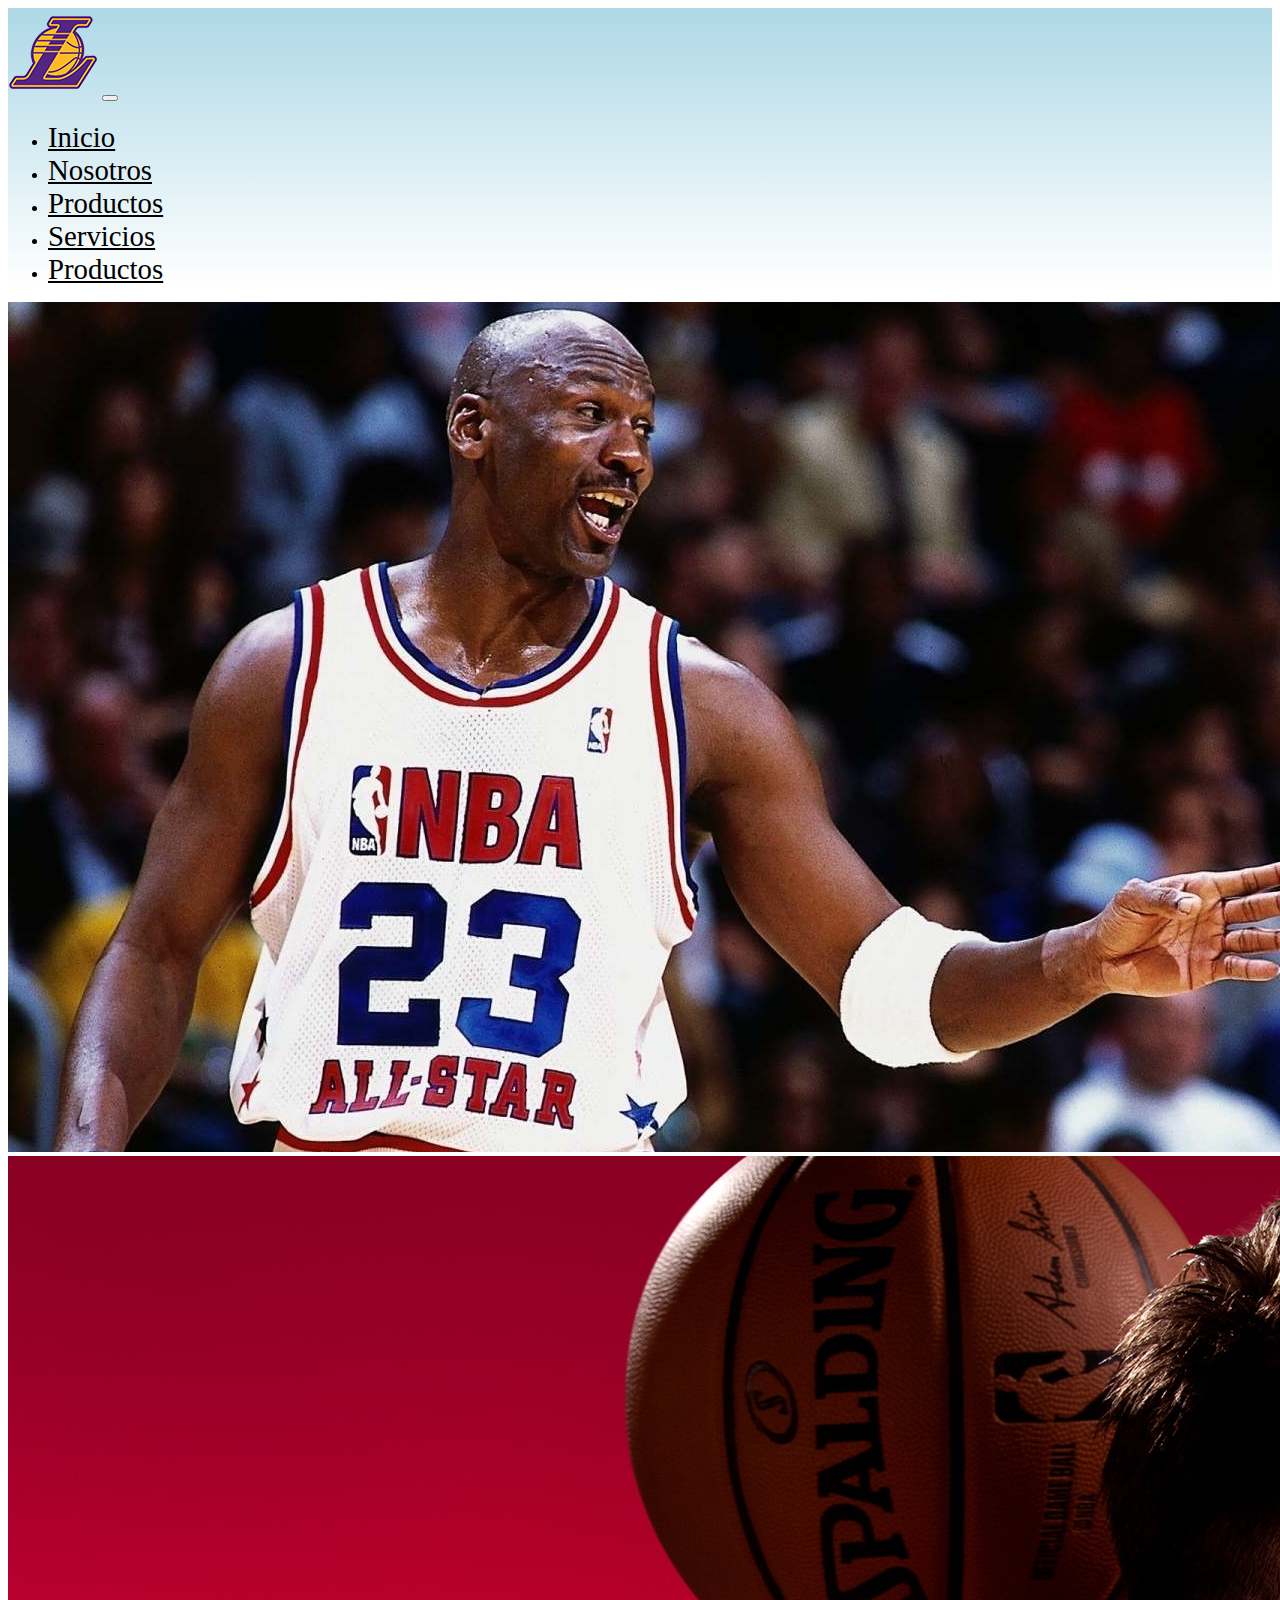
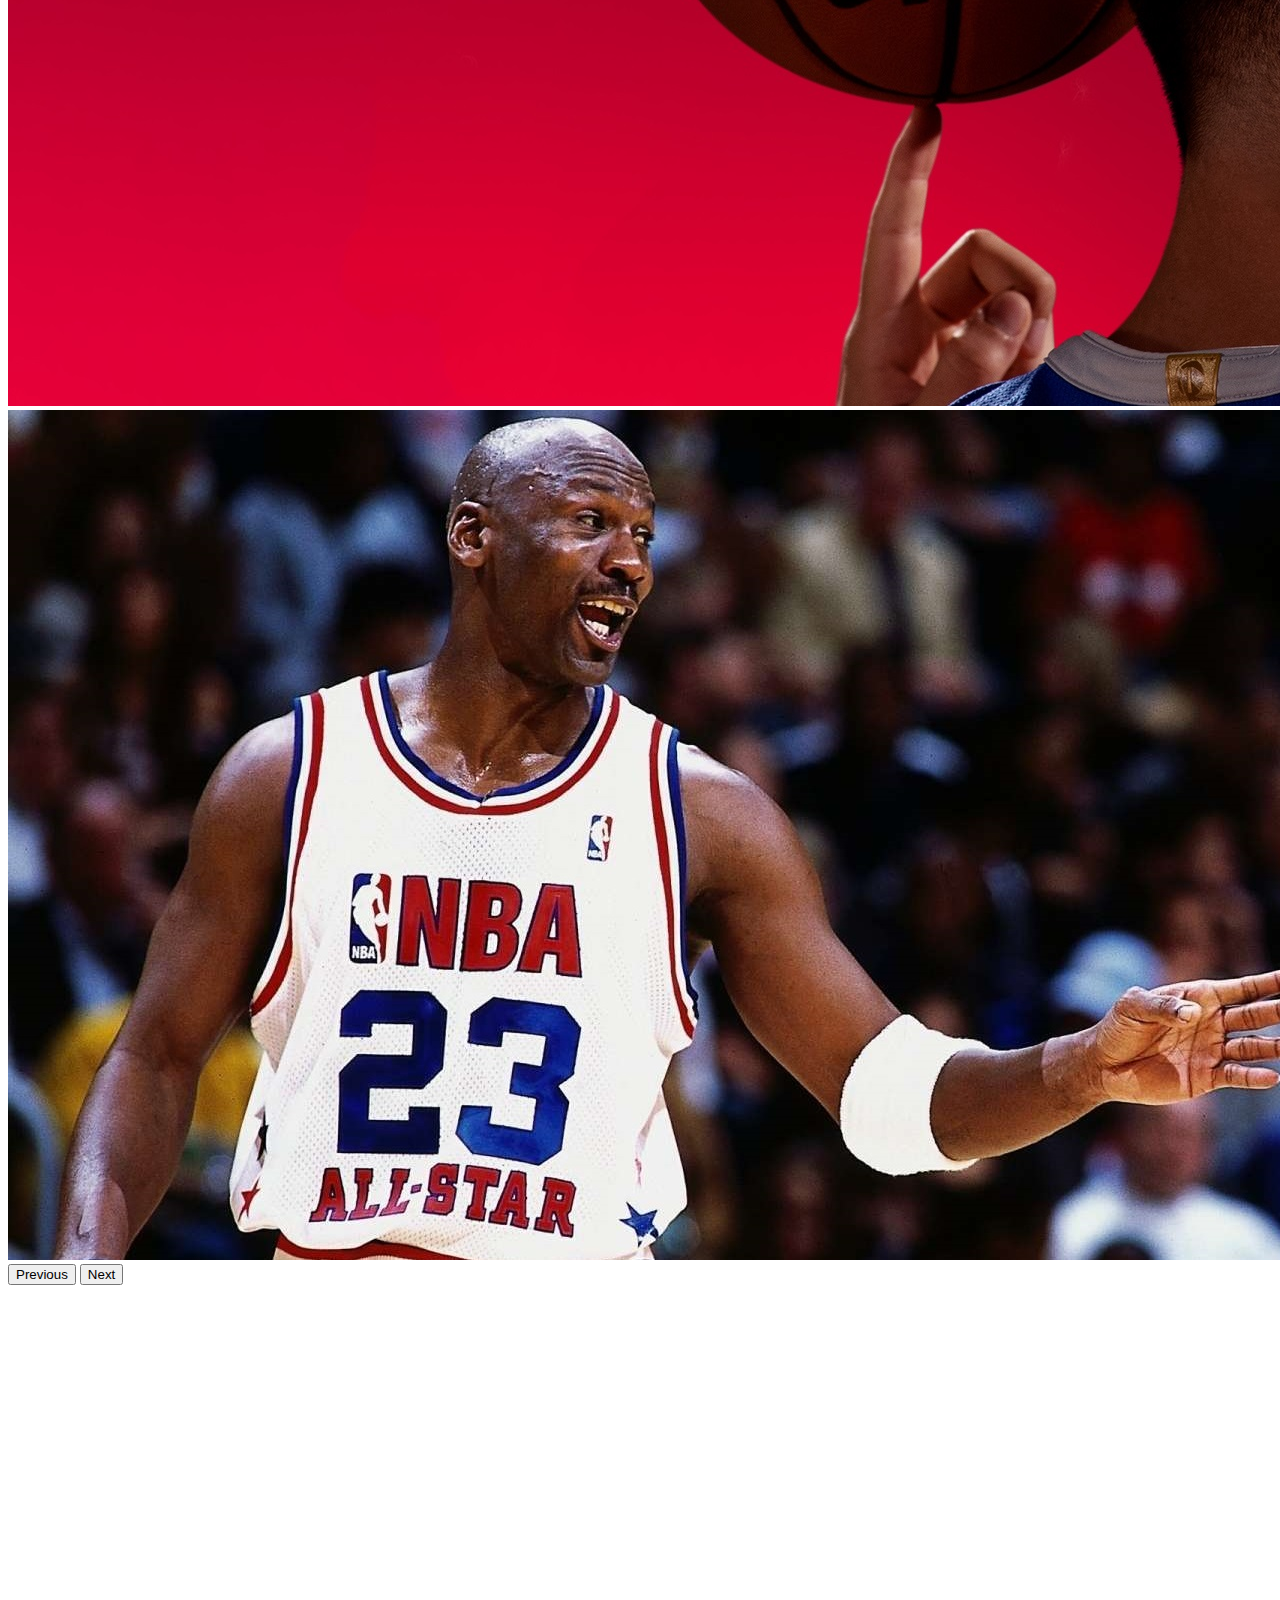
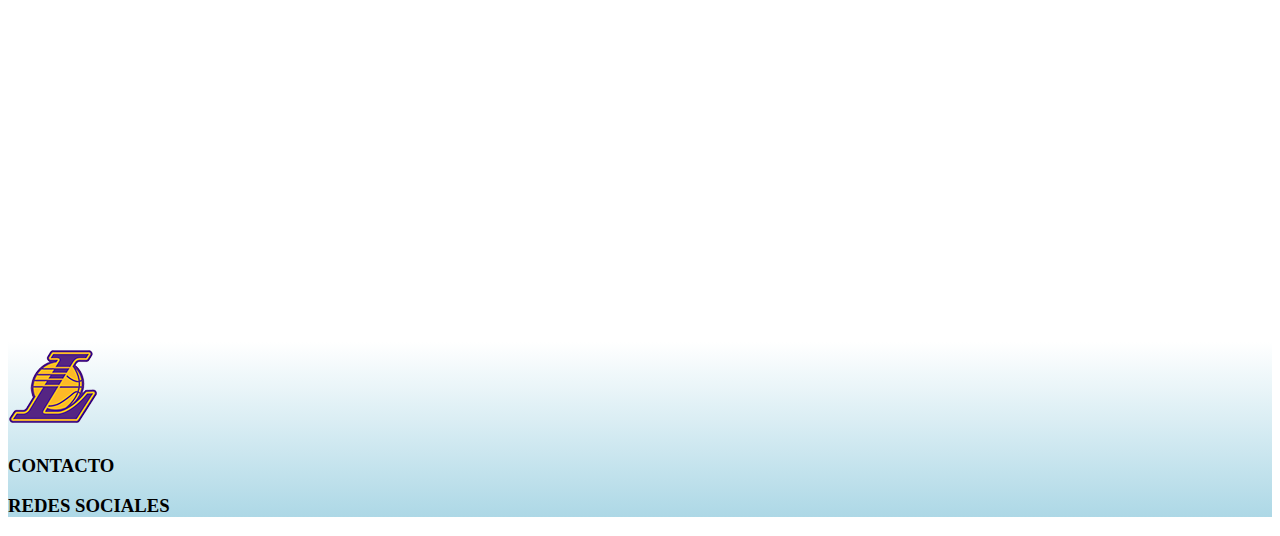
==== commit d52b6331: "agregamos servicios y modificamos linkeos" ====
--- a/index.html
+++ b/index.html
@@ -34,6 +34,9 @@
                           </li>
                           <li class="nav-item">
                             <a class="nav-link" href="pages/productos.html">Productos</a>
+                          </li>
+                          <li class="nav-item">
+                            <a class="nav-link" href="pages/servicios.html">Servicios</a>
                           </li>
                           <li class="nav-item">
                             <a class="nav-link" href="pages/contacto.html">Productos</a>
--- a/css/estilo.css
+++ b/css/estilo.css
@@ -5,9 +5,12 @@
 /* VISTA MOBILE */
 @media only screen and (max-width:768px){
     a{font-size:1.5rem!important;}
+    .card {margin: 10px 15px;}
+
 }
 /* VISTA DESKTOP */
 @media only screen and (min-width:1024px){
     a{font-size:1.8rem; color:black; border-radius:20px; transition:all 2s;}
     a:hover{background-color:blueviolet;border-radius: 20px;}
+    .card {margin: 0 10px;}
 }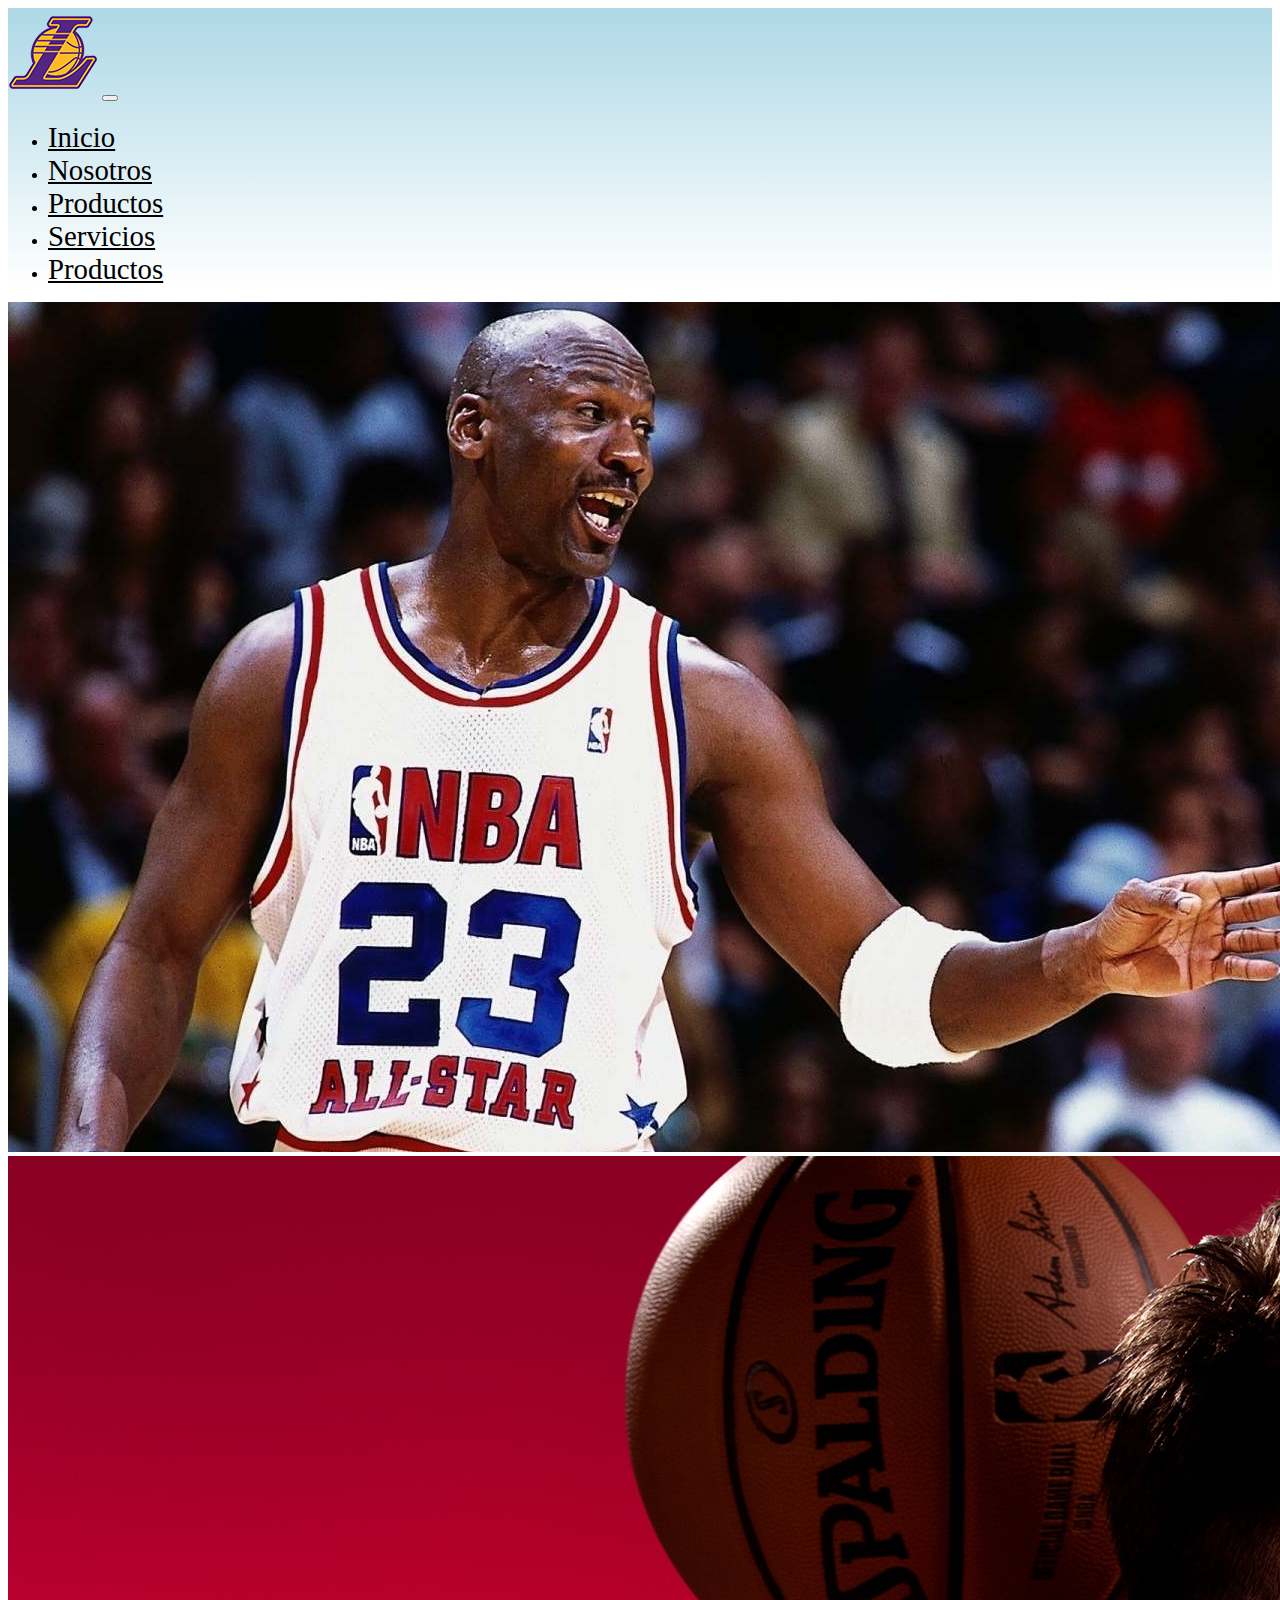
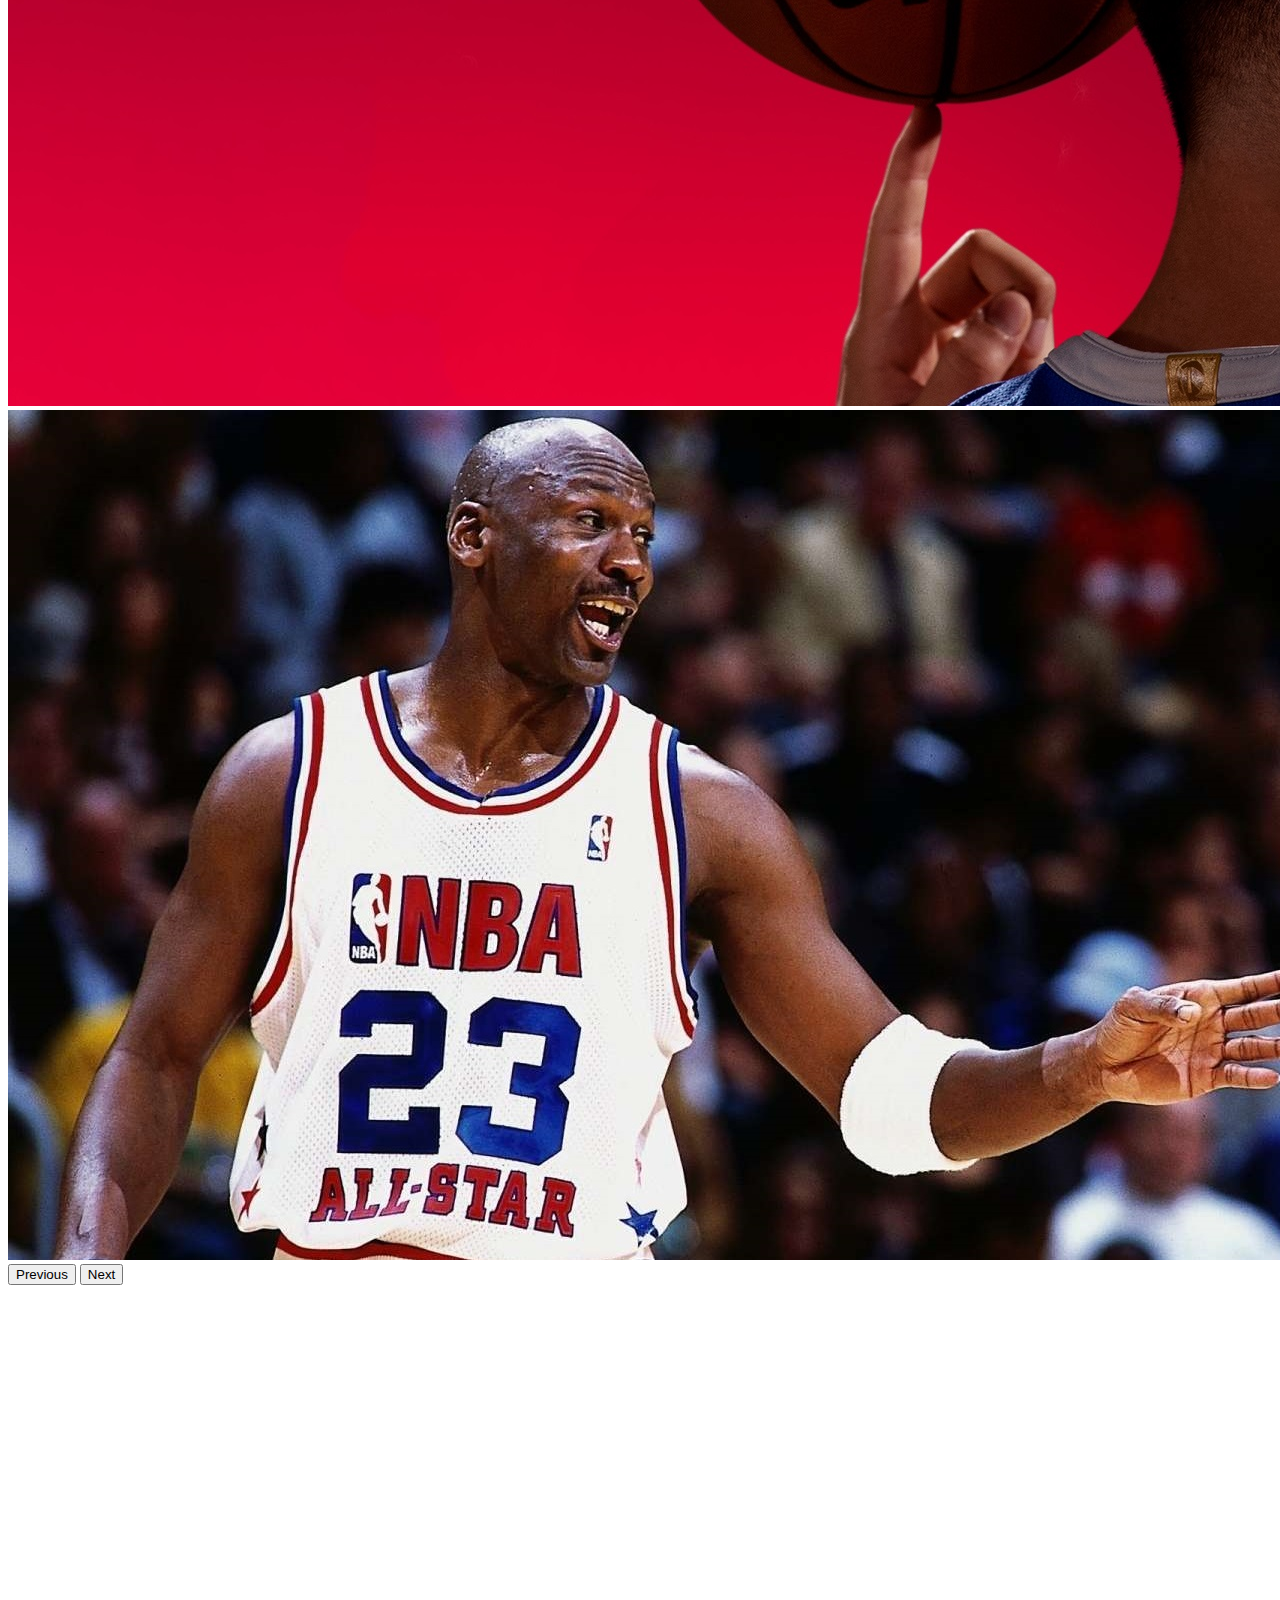
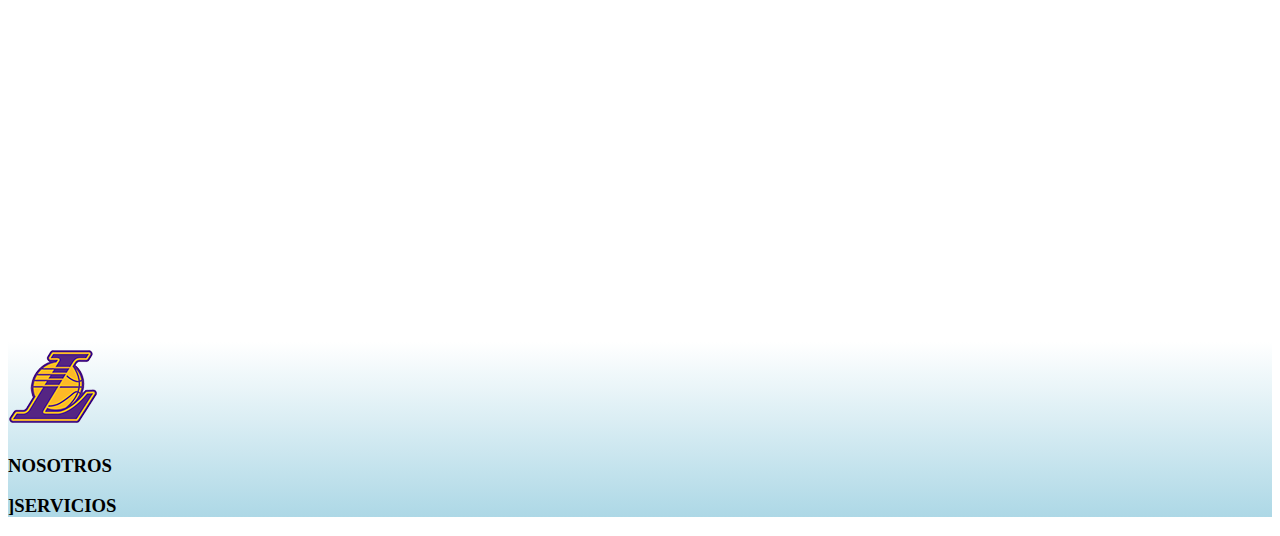
==== commit 9e33029d: "cambiamos copy de index" ====
--- a/index.html
+++ b/index.html
@@ -86,7 +86,8 @@
             </div>
             <!-- texto para la img -->
             <div class="col-12 col-lg-6 p-5" data-aos="fade-up">
-                <p>Lorem, ipsum dolor sit amet consectetur adipisicing elit. Cum quis enim ducimus, quas recusandae veritatis? Veritatis ea voluptatum libero quisquam veniam perferendis tempore, placeat, non perspiciatis maxime dolorem illo quam. Lorem ipsum dolor sit amet consectetur adipisicing elit. Animi non alias odit nostrum. Itaque, reiciendis? Totam dicta quasi corporis expedita sint. Ipsam reiciendis dolore blanditiis perferendis commodi dolorum illum doloremque.</p>
+                <p>Los Suns utilizaron su derrota como combustible la temporada pasada, produciendo 64 victorias para reclamar el mejor récord de la liga en Fase Regular, la mayor cantidad de victorias desde Houston Rockets 2017-2018 (65). Phoenix entró a la postemporada como favorito al título, pero su resultado final fue tan vergonzoso como hemos visto en la historia de la NBA. Los Suns fueron arrasados por Dallas Mavericks en el séptimo partido de las semifinales de la Conferencia Oeste, perdiendo por 33 puntos de diferencia y siendo enviados a casa antes de tiempo.
+              </p>
             </div>
         </div>
         <footer class="row bg-azulInvertido pt-5">
@@ -96,11 +97,11 @@
             </div>
             <!-- contacto -->
             <div class="col-12 col-lg-4 p-5">
-                <h3 class="text-center fs-3">CONTACTO</h3>
+                <h3 class="text-center fs-3">NOSOTROS</h3>
             </div>
             <!-- redes sociales -->
             <div class="col-12 col-lg-4 p-5">
-                <h3 class="text-center fs-3">REDES SOCIALES</h3>
+                <h3 class="text-center fs-3">]SERVICIOS</h3>
             </div>
         </footer>
     </div>
